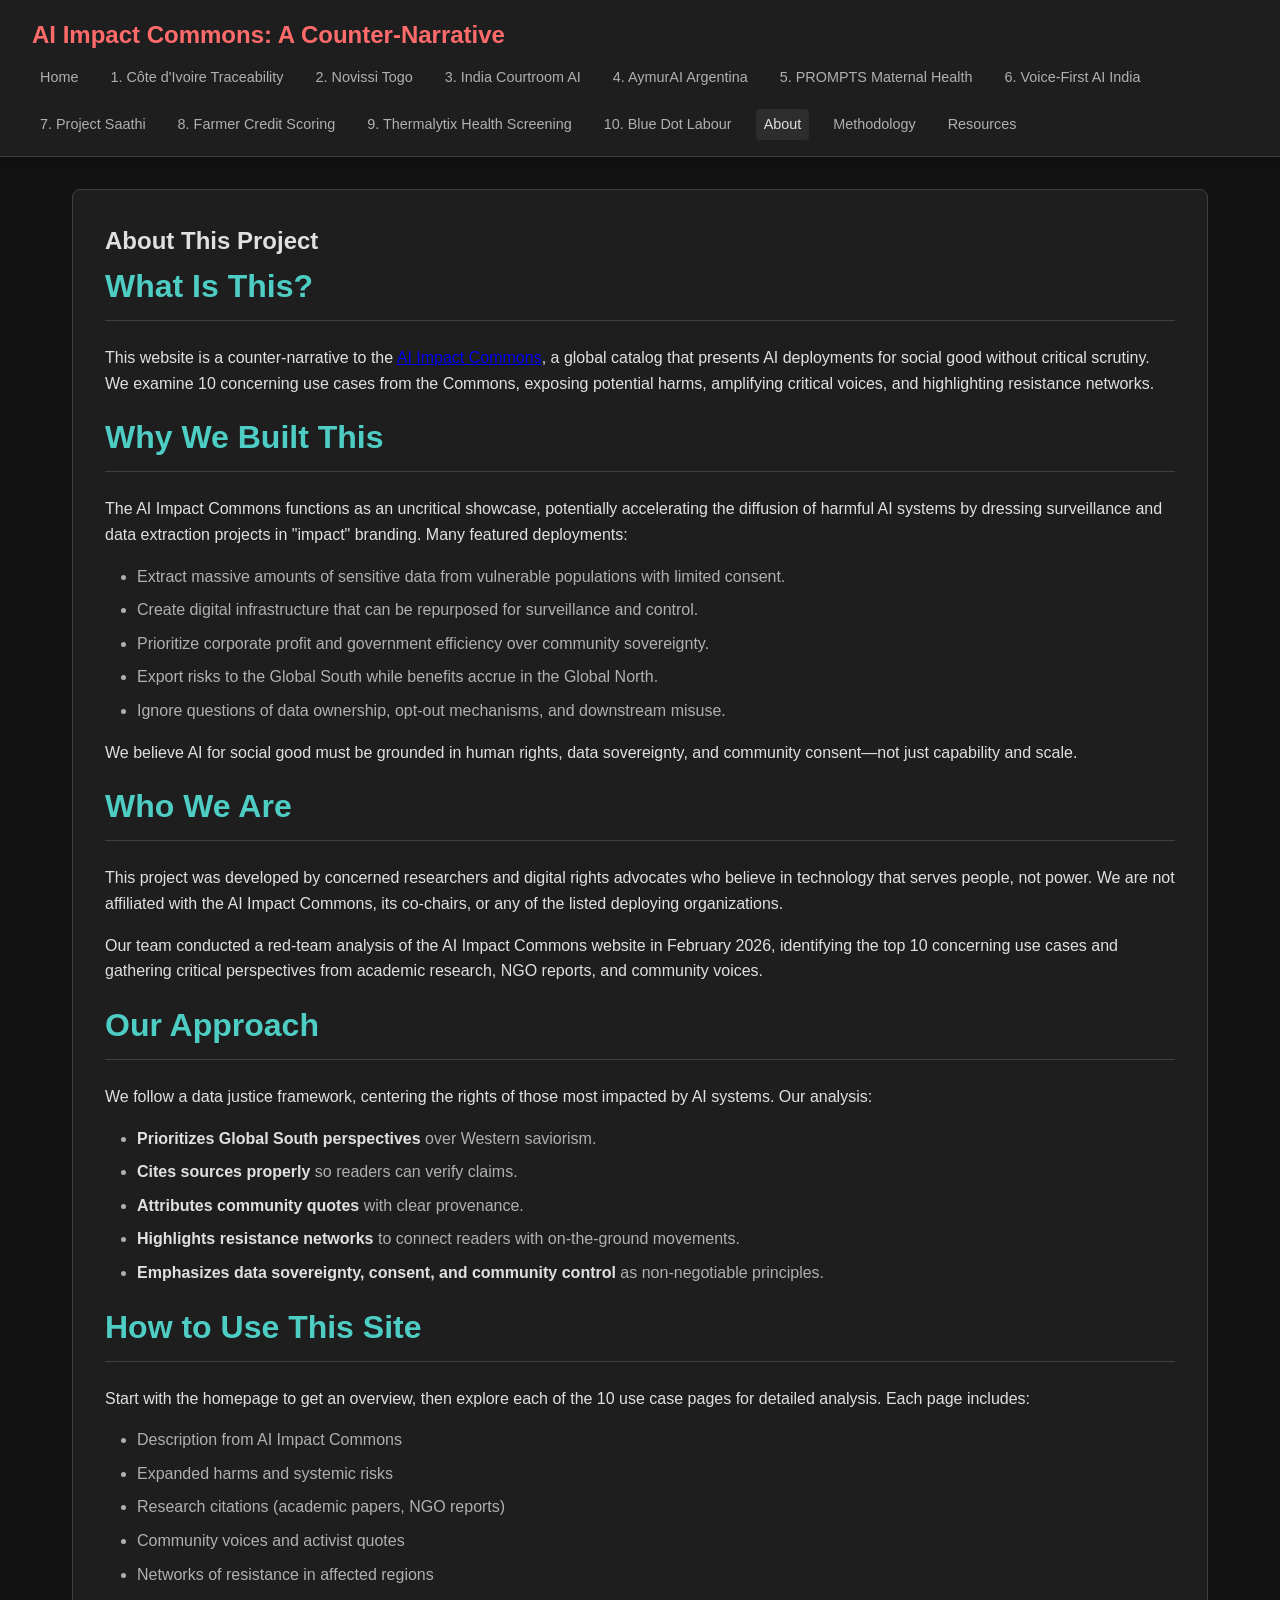
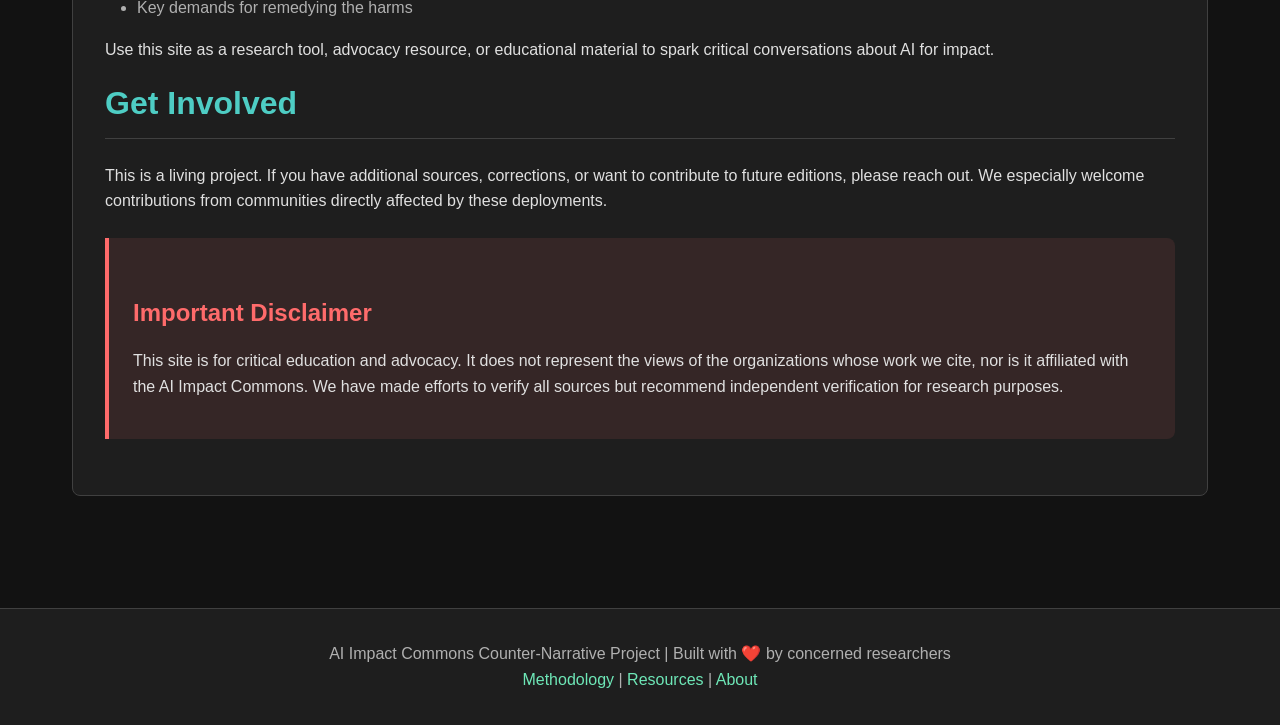
==== about.html @ dfdc9437 "Initial commit: AI Impact Commons counter-narrative site" ====
<!DOCTYPE html>
<html lang="en">
<head>
  <meta charset="UTF-8">
  <meta name="viewport" content="width=device-width, initial-scale=1.0">
  <title>About - AI Impact Commons Counter-Narrative</title>
  <link rel="stylesheet" href="css/style.css">
</head>
<body>
  <header class="site-header">
    <h1>AI Impact Commons: A Counter-Narrative</h1>
    <nav aria-label="Main navigation">
      <a href="index.html">Home</a>
      <a href="pages/traceability-cote-ivoire.html">1. Côte d'Ivoire Traceability</a>
      <a href="pages/novissi-togo.html">2. Novissi Togo</a>
      <a href="pages/courtroom-transcription-india.html">3. India Courtroom AI</a>
      <a href="pages/aymurai-argentina.html">4. AymurAI Argentina</a>
      <a href="pages/prompts-maternal-health.html">5. PROMPTS Maternal Health</a>
      <a href="pages/voice-infrastructure-india.html">6. Voice-First AI India</a>
      <a href="pages/project-saathi-india.html">7. Project Saathi</a>
      <a href="pages/farmer-credit-scoring.html">8. Farmer Credit Scoring</a>
      <a href="pages/thermalytix-health-screening.html">9. Thermalytix Health Screening</a>
      <a href="pages/blue-dot-labour.html">10. Blue Dot Labour</a>
      <a href="about.html" class="active">About</a>
      <a href="methodology.html">Methodology</a>
      <a href="resources.html">Resources</a>
    </nav>
  </header>

  <main class="container">
    <article class="page-content">
      <h1>About This Project</h1>

      <h2>What Is This?</h2>
      <p>This website is a counter-narrative to the <a href="https://www.aiimpactcommons.global" target="_blank">AI Impact Commons</a>, a global catalog that presents AI deployments for social good without critical scrutiny. We examine 10 concerning use cases from the Commons, exposing potential harms, amplifying critical voices, and highlighting resistance networks.</p>

      <h2>Why We Built This</h2>
      <p>The AI Impact Commons functions as an uncritical showcase, potentially accelerating the diffusion of harmful AI systems by dressing surveillance and data extraction projects in "impact" branding. Many featured deployments:</p>
      <ul>
        <li>Extract massive amounts of sensitive data from vulnerable populations with limited consent.</li>
        <li>Create digital infrastructure that can be repurposed for surveillance and control.</li>
        <li>Prioritize corporate profit and government efficiency over community sovereignty.</li>
        <li>Export risks to the Global South while benefits accrue in the Global North.</li>
        <li>Ignore questions of data ownership, opt-out mechanisms, and downstream misuse.</li>
      </ul>
      <p>We believe AI for social good must be grounded in human rights, data sovereignty, and community consent—not just capability and scale.</p>

      <h2>Who We Are</h2>
      <p>This project was developed by concerned researchers and digital rights advocates who believe in technology that serves people, not power. We are not affiliated with the AI Impact Commons, its co-chairs, or any of the listed deploying organizations.</p>
      <p>Our team conducted a red-team analysis of the AI Impact Commons website in February 2026, identifying the top 10 concerning use cases and gathering critical perspectives from academic research, NGO reports, and community voices.</p>

      <h2>Our Approach</h2>
      <p>We follow a data justice framework, centering the rights of those most impacted by AI systems. Our analysis:</p>
      <ul>
        <li><strong>Prioritizes Global South perspectives</strong> over Western saviorism.</li>
        <li><strong>Cites sources properly</strong> so readers can verify claims.</li>
        <li><strong>Attributes community quotes</strong> with clear provenance.</li>
        <li><strong>Highlights resistance networks</strong> to connect readers with on-the-ground movements.</li>
        <li><strong>Emphasizes data sovereignty, consent, and community control</strong> as non-negotiable principles.</li>
      </ul>

      <h2>How to Use This Site</h2>
      <p>Start with the homepage to get an overview, then explore each of the 10 use case pages for detailed analysis. Each page includes:</p>
      <ul>
        <li>Description from AI Impact Commons</li>
        <li>Expanded harms and systemic risks</li>
        <li>Research citations (academic papers, NGO reports)</li>
        <li>Community voices and activist quotes</li>
        <li>Networks of resistance in affected regions</li>
        <li>Key demands for remedying the harms</li>
      </ul>
      <p>Use this site as a research tool, advocacy resource, or educational material to spark critical conversations about AI for impact.</p>

      <h2>Get Involved</h2>
      <p>This is a living project. If you have additional sources, corrections, or want to contribute to future editions, please reach out. We especially welcome contributions from communities directly affected by these deployments.</p>

      <div class="warning-box">
        <h3>Important Disclaimer</h3>
        <p>This site is for critical education and advocacy. It does not represent the views of the organizations whose work we cite, nor is it affiliated with the AI Impact Commons. We have made efforts to verify all sources but recommend independent verification for research purposes.</p>
      </div>
    </article>
  </main>

  <footer class="site-footer">
    <p>AI Impact Commons Counter-Narrative Project | Built with ❤️ by concerned researchers</p>
    <p><a href="methodology.html">Methodology</a> | <a href="resources.html">Resources</a> | <a href="about.html">About</a></p>
  </footer>

  <script src="js/script.js"></script>
</body>
</html>
---- css/style.css ----
/* AI Impact Commons Counter-Narrative - Dark Theme */

:root {
  --bg-primary: #121212;
  --bg-secondary: #1e1e1e;
  --bg-tertiary: #2d2d2d;
  --text-primary: #e0e0e0;
  --text-secondary: #b0b0b0;
  --accent: #ff6b6b;
  --accent-secondary: #4ecdc4;
  --border: #404040;
  --code-bg: #0d0d0d;
  --link: #6ee7b7;
  --link-hover: #a7f3d0;
}

* {
  margin: 0;
  padding: 0;
  box-sizing: border-box;
}

body {
  font-family: -apple-system, BlinkMacSystemFont, 'Segoe UI', Roboto, Oxygen, Ubuntu, Cantarell, 'Open Sans', 'Helvetica Neue', sans-serif;
  background-color: var(--bg-primary);
  color: var(--text-primary);
  line-height: 1.6;
  min-height: 100vh;
}

.site-header {
  background-color: var(--bg-secondary);
  border-bottom: 1px solid var(--border);
  padding: 1rem 2rem;
  position: sticky;
  top: 0;
  z-index: 100;
  box-shadow: 0 2px 8px rgba(0, 0, 0, 0.3);
}

.site-header h1 {
  font-size: 1.5rem;
  color: var(--accent);
  margin-bottom: 0.5rem;
}

.site-header nav {
  display: flex;
  flex-wrap: wrap;
  gap: 1rem;
}

.site-header nav a {
  color: var(--text-secondary);
  text-decoration: none;
  font-size: 0.9rem;
  padding: 0.25rem 0.5rem;
  border-radius: 4px;
  transition: all 0.2s;
}

.site-header nav a:hover,
.site-header nav a.active {
  color: var(--text-primary);
  background-color: var(--bg-tertiary);
}

.container {
  max-width: 1200px;
  margin: 0 auto;
  padding: 2rem;
}

.hero {
  background: linear-gradient(135deg, var(--bg-secondary), var(--bg-tertiary));
  padding: 3rem 2rem;
  border-radius: 8px;
  margin-bottom: 2rem;
  border: 1px solid var(--border);
}

.hero h2 {
  font-size: 2.5rem;
  margin-bottom: 1rem;
  color: var(--accent-secondary);
}

.hero p {
  font-size: 1.2rem;
  color: var(--text-secondary);
  max-width: 800px;
}

.warning-box {
  background-color: rgba(255, 107, 107, 0.1);
  border-left: 4px solid var(--accent);
  padding: 1.5rem;
  margin: 1.5rem 0;
  border-radius: 0 8px 8px 0;
}

.warning-box h3 {
  color: var(--accent);
  margin-bottom: 0.5rem;
}

.page-content {
  background-color: var(--bg-secondary);
  padding: 2rem;
  border-radius: 8px;
  border: 1px solid var(--border);
  margin-bottom: 2rem;
}

.page-content h2 {
  color: var(--accent-secondary);
  margin-bottom: 1.5rem;
  font-size: 2rem;
  border-bottom: 1px solid var(--border);
  padding-bottom: 0.5rem;
}

.page-content h3 {
  color: var(--accent);
  margin: 2rem 0 1rem;
  font-size: 1.5rem;
}

.page-content h4 {
  color: var(--text-secondary);
  margin: 1.5rem 0 0.75rem;
  font-size: 1.2rem;
}

.page-content p {
  margin-bottom: 1rem;
}

.page-content ul, .page-content ol {
  margin-left: 2rem;
  margin-bottom: 1rem;
}

.page-content li {
  margin-bottom: 0.5rem;
  color: var(--text-secondary);
}

.page-content strong {
  color: var(--text-primary);
}

.citation {
  font-size: 0.9rem;
  color: var(--text-secondary);
  font-style: italic;
  margin-left: 1rem;
  display: block;
  margin-top: 0.25rem;
}

.quote {
  background-color: var(--bg-tertiary);
  border-left: 4px solid var(--accent-secondary);
  padding: 1.5rem;
  margin: 1.5rem 0;
  font-style: italic;
  border-radius: 0 8px 8px 0;
}

.quote-author {
  text-align: right;
  color: var(--accent-secondary);
  font-weight: bold;
  margin-top: 0.5rem;
  font-style: normal;
}

.org-list {
  display: grid;
  grid-template-columns: repeat(auto-fill, minmax(280px, 1fr));
  gap: 1rem;
  margin: 1rem 0;
}

.org-card {
  background-color: var(--bg-tertiary);
  padding: 1rem;
  border-radius: 6px;
  border: 1px solid var(--border);
}

.org-card h4 {
  margin: 0 0 0.5rem 0;
  color: var(--accent-secondary);
  font-size: 1rem;
}

.org-card p {
  font-size: 0.9rem;
  color: var(--text-secondary);
  margin: 0;
}

.site-footer {
  background-color: var(--bg-secondary);
  border-top: 1px solid var(--border);
  padding: 2rem;
  text-align: center;
  color: var(--text-secondary);
  margin-top: 3rem;
}

.site-footer a {
  color: var(--link);
  text-decoration: none;
}

.site-footer a:hover {
  text-decoration: underline;
}

.nav-home {
  display: inline-block;
  margin-bottom: 2rem;
  color: var(--link);
  text-decoration: none;
  font-weight: bold;
}

.nav-home:hover {
  text-decoration: underline;
}

.back-link {
  display: inline-flex;
  align-items: center;
  gap: 0.5rem;
  color: var(--link);
  text-decoration: none;
  margin-bottom: 1.5rem;
  font-weight: 500;
}

.back-link:hover {
  text-decoration: underline;
}

/* Responsive */
@media (max-width: 768px) {
  .site-header {
    padding: 1rem;
  }

  .container {
    padding: 1rem;
  }

  .hero h2 {
    font-size: 1.8rem;
  }

  .hero p {
    font-size: 1rem;
  }

  .page-content {
    padding: 1.5rem;
  }

  .site-header nav {
    gap: 0.5rem;
  }

  .site-header nav a {
    font-size: 0.8rem;
  }
}

/* Focus styles for accessibility */
a:focus, button:focus {
  outline: 2px solid var(--accent);
  outline-offset: 2px;
}

/* High contrast mode support */
@media (prefers-contrast: high) {
  :root {
    --text-primary: #ffffff;
    --text-secondary: #cccccc;
    --border: #666666;
  }
}

/* Reduced motion */
@media (prefers-reduced-motion: reduce) {
  * {
    transition: none !important;
    animation: none !important;
  }
}

/* Code */
code, pre {
  background-color: var(--code-bg);
  border-radius: 4px;
  padding: 0.2em 0.4em;
  font-family: 'SFMono-Regular', Consolas, 'Liberation Mono', Menlo, monospace;
  font-size: 0.9em;
}

pre {
  padding: 1rem;
  overflow-x: auto;
  margin: 1rem 0;
}

kbd {
  background-color: var(--bg-tertiary);
  border: 1px solid var(--border);
  border-radius: 3px;
  padding: 0.1em 0.4em;
  font-family: monospace;
}
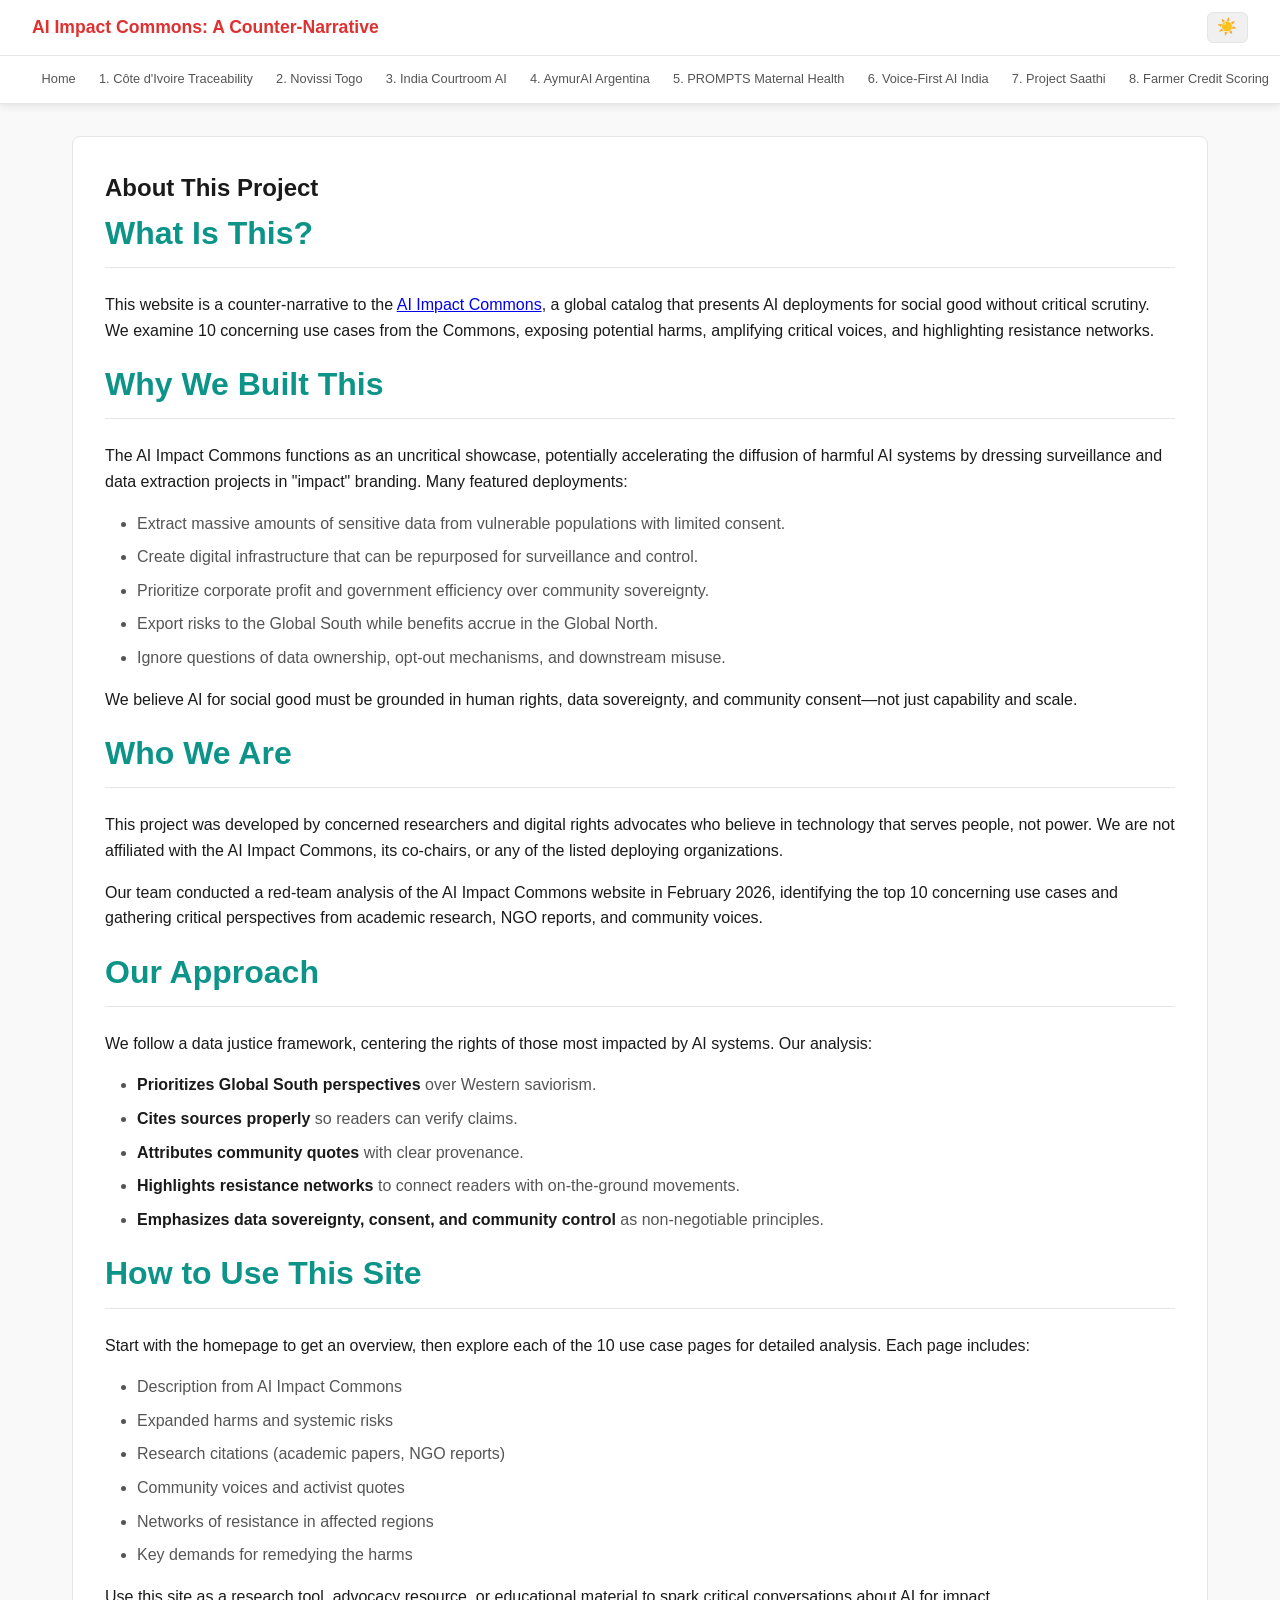
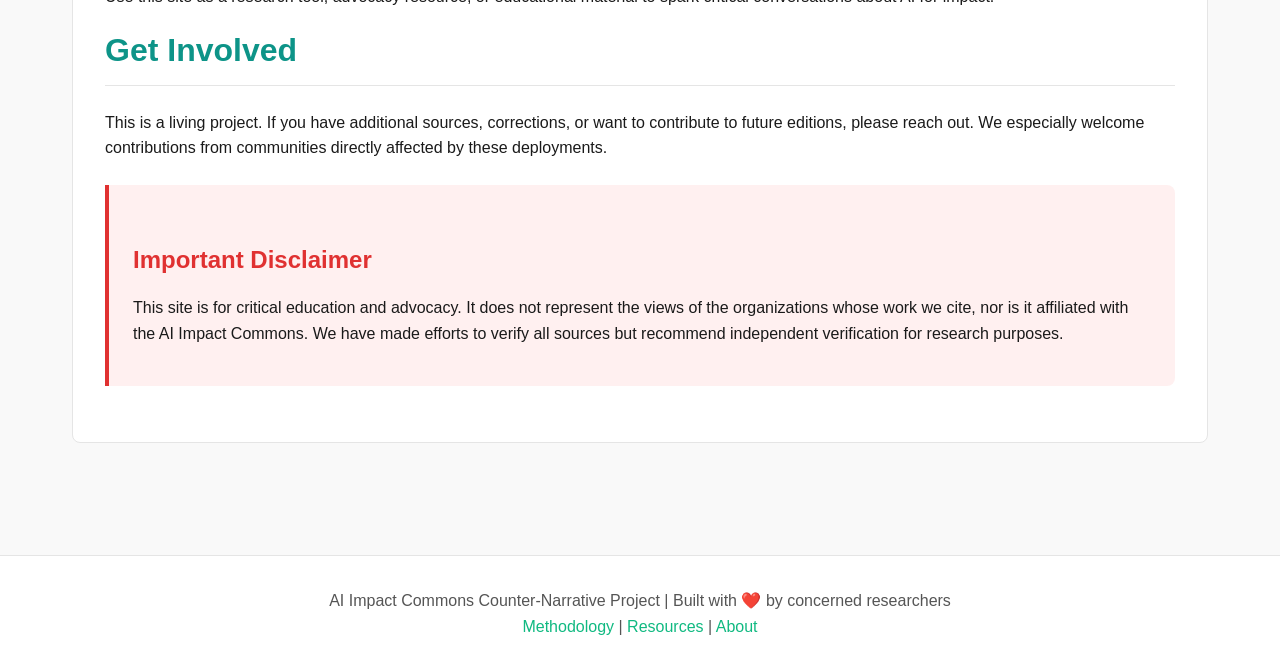
==== commit fcd65355: "Polish UI: compact header, light mode toggle, better navigation" ====
--- a/about.html
+++ b/about.html
@@ -8,24 +8,16 @@
 </head>
 <body>
   <header class="site-header">
-    <h1>AI Impact Commons: A Counter-Narrative</h1>
+  <div class="header-inner">
+    <h1><a href="index.html">AI Impact Commons: A Counter-Narrative</a></h1>
+    <button id="theme-toggle" aria-label="Toggle dark/light mode">◐</button>
+  </div>
+  <div class="nav-container">
     <nav aria-label="Main navigation">
-      <a href="index.html">Home</a>
-      <a href="pages/traceability-cote-ivoire.html">1. Côte d'Ivoire Traceability</a>
-      <a href="pages/novissi-togo.html">2. Novissi Togo</a>
-      <a href="pages/courtroom-transcription-india.html">3. India Courtroom AI</a>
-      <a href="pages/aymurai-argentina.html">4. AymurAI Argentina</a>
-      <a href="pages/prompts-maternal-health.html">5. PROMPTS Maternal Health</a>
-      <a href="pages/voice-infrastructure-india.html">6. Voice-First AI India</a>
-      <a href="pages/project-saathi-india.html">7. Project Saathi</a>
-      <a href="pages/farmer-credit-scoring.html">8. Farmer Credit Scoring</a>
-      <a href="pages/thermalytix-health-screening.html">9. Thermalytix Health Screening</a>
-      <a href="pages/blue-dot-labour.html">10. Blue Dot Labour</a>
-      <a href="about.html" class="active">About</a>
-      <a href="methodology.html">Methodology</a>
-      <a href="resources.html">Resources</a>
+      <a href="index.html">Home</a><a href="traceability-cote-ivoire.html">1. Côte d'Ivoire Traceability</a><a href="novissi-togo.html">2. Novissi Togo</a><a href="courtroom-transcription-india.html">3. India Courtroom AI</a><a href="aymurai-argentina.html">4. AymurAI Argentina</a><a href="prompts-maternal-health.html">5. PROMPTS Maternal Health</a><a href="voice-infrastructure-india.html">6. Voice-First AI India</a><a href="project-saathi-india.html">7. Project Saathi</a><a href="farmer-credit-scoring.html">8. Farmer Credit Scoring</a><a href="thermalytix-health-screening.html">9. Thermalytix Health Screening</a><a href="blue-dot-labour.html">10. Blue Dot Labour</a><a href="about.html" class="active">About</a><a href="methodology.html">Methodology</a><a href="resources.html">Resources</a>
     </nav>
-  </header>
+  </div>
+</header>
 
   <main class="container">
     <article class="page-content">
--- a/css/style.css
+++ b/css/style.css
@@ -1,4 +1,4 @@
-/* AI Impact Commons Counter-Narrative - Dark Theme */
+/* AI Impact Commons Counter-Narrative - Dark/Light Theme */
 
 :root {
   --bg-primary: #121212;
@@ -14,6 +14,20 @@
   --link-hover: #a7f3d0;
 }
 
+[data-theme="light"] {
+  --bg-primary: #f9f9f9;
+  --bg-secondary: #ffffff;
+  --bg-tertiary: #f0f0f0;
+  --text-primary: #1a1a1a;
+  --text-secondary: #555555;
+  --accent: #e03131;
+  --accent-secondary: #0d9488;
+  --border: #e5e5e5;
+  --code-bg: #f4f4f4;
+  --link: #10b981;
+  --link-hover: #059669;
+}
+
 * {
   margin: 0;
   padding: 0;
@@ -31,37 +45,71 @@
 .site-header {
   background-color: var(--bg-secondary);
   border-bottom: 1px solid var(--border);
-  padding: 1rem 2rem;
   position: sticky;
   top: 0;
   z-index: 100;
-  box-shadow: 0 2px 8px rgba(0, 0, 0, 0.3);
+  box-shadow: 0 2px 8px rgba(0, 0, 0, 0.1);
+}
+
+.header-inner {
+  display: flex;
+  align-items: center;
+  justify-content: space-between;
+  padding: 0.75rem 2rem;
 }
 
 .site-header h1 {
-  font-size: 1.5rem;
+  font-size: 1.1rem;
   color: var(--accent);
-  margin-bottom: 0.5rem;
+  margin: 0;
+  line-height: 1.3;
+}
+
+.site-header h1 a {
+  color: inherit;
+  text-decoration: none;
+}
+
+#theme-toggle {
+  background: var(--bg-tertiary);
+  border: 1px solid var(--border);
+  color: var(--text-primary);
+  padding: 0.4rem 0.6rem;
+  border-radius: 6px;
+  cursor: pointer;
+  font-size: 1rem;
+  line-height: 1;
+}
+
+#theme-toggle:hover {
+  background: var(--border);
+}
+
+.site-header .nav-container {
+  border-top: 1px solid var(--border);
+  overflow-x: auto;
+  -webkit-overflow-scrolling: touch;
 }
 
 .site-header nav {
   display: flex;
-  flex-wrap: wrap;
-  gap: 1rem;
+  gap: 0.25rem;
+  padding: 0.5rem 2rem;
+  min-width: max-content;
 }
 
 .site-header nav a {
   color: var(--text-secondary);
   text-decoration: none;
-  font-size: 0.9rem;
-  padding: 0.25rem 0.5rem;
+  font-size: 0.8rem;
+  padding: 0.35rem 0.6rem;
   border-radius: 4px;
-  transition: all 0.2s;
-}
-
-.site-header nav a:hover,
+  transition: all 0.15s;
+  white-space: nowrap;
+}
+
 .site-header nav a.active {
-  color: var(--text-primary);
+  color: var(--accent);
   background-color: var(--bg-tertiary);
 }
 
@@ -248,8 +296,26 @@
 
 /* Responsive */
 @media (max-width: 768px) {
-  .site-header {
-    padding: 1rem;
+  .header-inner {
+    padding: 0.75rem 1rem;
+  }
+
+  .site-header h1 {
+    font-size: 0.95rem;
+  }
+
+  .site-header .nav-container {
+    border-top: 1px solid var(--border);
+  }
+
+  .site-header nav {
+    padding: 0.5rem 1rem;
+    gap: 0.2rem;
+  }
+
+  .site-header nav a {
+    font-size: 0.75rem;
+    padding: 0.35rem 0.5rem;
   }
 
   .container {
@@ -266,14 +332,6 @@
 
   .page-content {
     padding: 1.5rem;
-  }
-
-  .site-header nav {
-    gap: 0.5rem;
-  }
-
-  .site-header nav a {
-    font-size: 0.8rem;
   }
 }
 
